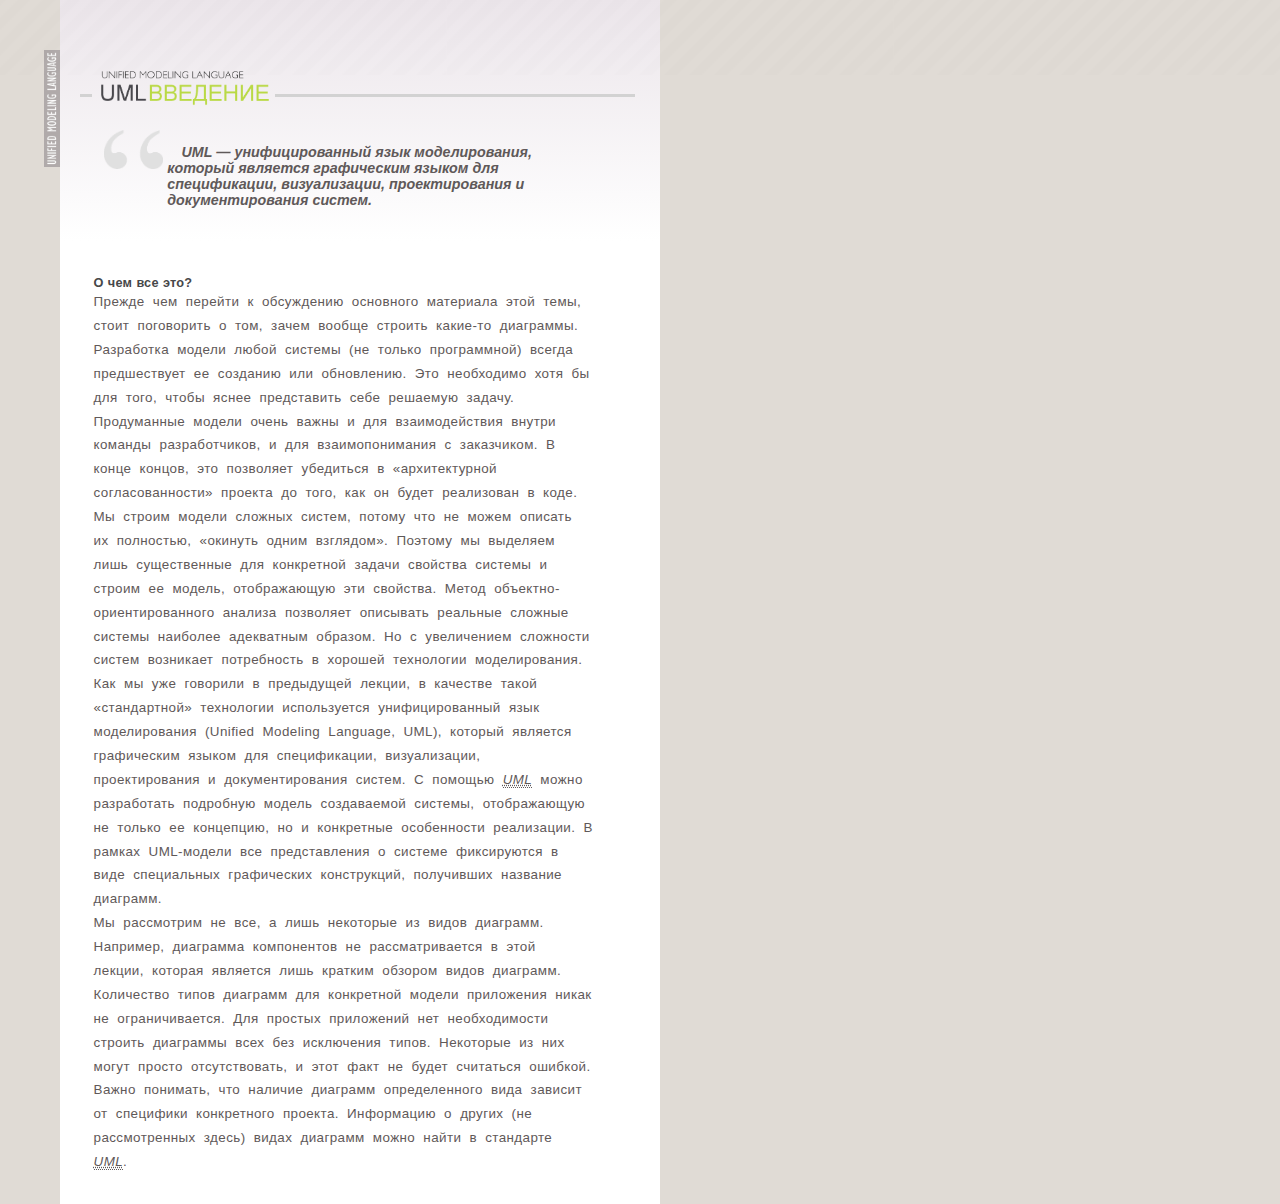
==== index.html @ fff98a21 "Added the main part of the page" ====
<!DOCTYPE html>
<!--[if lt IE 7]><html lang="ru" class="lt-ie9 lt-ie8 lt-ie7"><![endif]-->
<!--[if IE 7]><html lang="ru" class="lt-ie9 lt-ie8"><![endif]-->
<!--[if IE 8]><html lang="ru" class="lt-ie9"><![endif]-->
<!--[if gt IE 8]><!-->
<html lang="ru">
<!--<![endif]-->
<head>
	<meta charset="utf-8" />
	<title>About The UML</title>
	<meta name="description" content="" />
	<meta http-equiv="X-UA-Compatible" content="IE=edge" />
	<meta name="viewport" content="width=device-width, initial-scale=1.0" />
	<link rel="shortcut icon" href="favicon.ico" />
	<link rel="stylesheet" href="libs/bootstrap/bootstrap-grid-3.3.1.min.css" />
	<link rel="stylesheet" href="libs/font-awesome-4.2.0/css/font-awesome.min.css" />
	<link rel="stylesheet" href="libs/fancybox/jquery.fancybox.css" />
	<link rel="stylesheet" href="libs/owl-carousel/owl.carousel.css" />
	<link rel="stylesheet" href="libs/countdown/jquery.countdown.css" />
	<link rel="stylesheet" href="fonts.css" />
	<link rel="stylesheet" href="main.css" />
	<link rel="stylesheet" href="media.css" />
</head>
<body>
	<div id="page-wrapper">
		<header role="banner">
			<a href='index.html'>
				<h1>Unified Modeling Language<br/>UMLВВЕДЕНИЕ</h1>
				<hr class="left"> 
				<hr class="right">
			</a>
			<div class="quotes">UML &mdash; унифицированный язык моделирования, который является графическим языком для спецификации, визуализации, проектирования и документирования систем.</div>
		</header>
		
		<div class="main" role="main">
			<section>
				<h3>О чем все это?</h3>
				<p> 
					Прежде чем перейти к обсуждению основного материала этой темы, стоит поговорить о том, зачем 
					вообще строить какие-то диаграммы. Разработка модели любой системы (не только программной) всегда 
					предшествует ее созданию или обновлению. Это необходимо хотя бы для того, чтобы яснее представить себе 
					решаемую задачу. Продуманные модели очень важны и для взаимодействия внутри команды разработчиков, и для 
					взаимопонимания с заказчиком. В конце концов, это позволяет убедиться в <q>архитектурной согласованности</q> 
					проекта до того, как он будет реализован в коде.
				</p>
				<p> 
					Мы строим модели сложных систем, потому что не можем описать их полностью, <q>окинуть одним взглядом</q>. 
					Поэтому мы выделяем лишь существенные для конкретной задачи свойства системы и строим ее модель, 
					отображающую эти свойства. Метод объектно-ориентированного анализа позволяет описывать реальные сложные 
					системы наиболее адекватным образом. Но с увеличением сложности систем возникает потребность в хорошей 
					технологии моделирования. Как мы уже говорили в предыдущей лекции, в качестве такой <q>стандартной</q> 
					технологии используется унифицированный язык моделирования (Unified Modeling Language, UML), который 
					является графическим языком для спецификации, визуализации, проектирования и документирования систем. 
					С помощью <abbr title="Unified Modeling Language, унифицированный язык моделирования">UML</abbr> можно 
					разработать подробную модель создаваемой системы, отображающую не только ее 
					концепцию, но и конкретные особенности реализации. В рамках UML-модели все представления о системе 
					фиксируются в виде специальных графических конструкций, получивших название диаграмм.
				</p>
				<p>
					Мы рассмотрим не все, а лишь некоторые из видов диаграмм. Например, диаграмма компонентов не 
					рассматривается в этой лекции, которая является лишь кратким обзором видов диаграмм. Количество типов 
					диаграмм для конкретной модели приложения никак не ограничивается. Для простых приложений нет 
					необходимости строить диаграммы всех без исключения типов. Некоторые из них могут просто отсутствовать, 
					и этот факт не будет считаться ошибкой. Важно понимать, что наличие диаграмм определенного вида зависит 
					от специфики конкретного проекта. Информацию о других (не рассмотренных здесь) видах диаграмм можно 
					найти в стандарте <abbr title="Unified Modeling Language, унифицированный язык моделирования">UML</abbr>.
				</p>
			</section>
		</div>
		
	</div>
		
	<div id="extra1" role="presentation"></div>
	<div id="extra4" role="presentation"></div>
	
	<!--[if lt IE 9]>
	<script src="libs/html5shiv/es5-shim.min.js"></script>
	<script src="libs/html5shiv/html5shiv.min.js"></script>
	<script src="libs/html5shiv/html5shiv-printshiv.min.js"></script>
	<script src="libs/respond/respond.min.js"></script>
	<![endif]-->
	<script src="libs/jquery/jquery-1.11.1.min.js"></script>
	<script src="libs/jquery-mousewheel/jquery.mousewheel.min.js"></script>
	<script src="libs/fancybox/jquery.fancybox.pack.js"></script>
	<script src="libs/waypoints/waypoints-1.6.2.min.js"></script>
	<script src="libs/scrollto/jquery.scrollTo.min.js"></script>
	<script src="libs/owl-carousel/owl.carousel.min.js"></script>
	<script src="libs/countdown/jquery.plugin.js"></script>
	<script src="libs/countdown/jquery.countdown.min.js"></script>
	<script src="libs/countdown/jquery.countdown-ru.js"></script>
	<script src="libs/landing-nav/navigation.js"></script>
	<script src="js/common.js"></script>
	<!-- Yandex.Metrika counter --><!-- /Yandex.Metrika counter -->
	<!-- Google Analytics counter --><!-- /Google Analytics counter -->
</body>
</html>
---- fonts.css ----
/* font-family: "RobotoRegular"; */
@font-face {
	font-family: "RobotoRegular";
	src: url("../fonts/RobotoRegular/RobotoRegular.eot");
	src: url("../fonts/RobotoRegular/RobotoRegular.eot?#iefix")format("embedded-opentype"),
	url("../fonts/RobotoRegular/RobotoRegular.woff") format("woff"),
	url("../fonts/RobotoRegular/RobotoRegular.ttf") format("truetype");
	font-style: normal;
	font-weight: normal;
}
/* font-family: "RobotoLight"; */
@font-face {
	font-family: "RobotoLight";
	src: url("../fonts/RobotoLight/RobotoLight.eot");
	src: url("../fonts/RobotoLight/RobotoLight.eot?#iefix")format("embedded-opentype"),
	url("../fonts/RobotoLight/RobotoLight.woff") format("woff"),
	url("../fonts/RobotoLight/RobotoLight.ttf") format("truetype");
	font-style: normal;
	font-weight: normal;
}
/* font-family: "RobotoMedium"; */
@font-face {
	font-family: "RobotoMedium";
	src: url("../fonts/RobotoMedium/RobotoMedium.eot");
	src: url("../fonts/RobotoMedium/RobotoMedium.eot?#iefix")format("embedded-opentype"),
	url("../fonts/RobotoMedium/RobotoMedium.woff") format("woff"),
	url("../fonts/RobotoMedium/RobotoMedium.ttf") format("truetype");
	font-style: normal;
	font-weight: normal;
}
/* font-family: "RobotoBold"; */
@font-face {
	font-family: "RobotoBold";
	src: url("../fonts/RobotoBold/RobotoBold.eot");
	src: url("../fonts/RobotoBold/RobotoBold.eot?#iefix")format("embedded-opentype"),
	url("../fonts/RobotoBold/RobotoBold.woff") format("woff"),
	url("../fonts/RobotoBold/RobotoBold.ttf") format("truetype");
	font-style: normal;
	font-weight: normal;
}
---- main.css ----
*{margin:0; padding:0;} 								/* All clear*/

body{
	background:rgb(224,219,213); 						/*цвет фона*/
	position:relative;
	font:11px 'helvetica','verdana','geneva', sans-serif;
	color:#5F5959;

}

#page-wrapper{
	position:absolute;	
	display:block;
	margin:0 auto;
	left:auto;
}

header, .main, footer{
	background:#FFFFFF;
	width:600px;								/*width of middle box*/
	position:relative;
	left:60px;
}

/*header and background*/

header{
	padding-top:2.2em;
	padding-bottom:3em;
	/*shadow in top of header*/
	background:         linear-gradient(to bottom, rgba(235, 229, 234, 1), rgba(255, 255, 255, 1));
	background: -webkit-linear-gradient(to bottom, rgba(235, 229, 234, 1), rgba(255, 255, 255, 1));
	background:    -moz-linear-gradient(to bottom, rgba(235, 229, 234, 1), rgba(255, 255, 255, 1));
}

	hr {
		margin:auto;
		height:3px;
		border:none;
		background:rgb(210,210,210);
	}
	hr.right {
		float:right;
		margin-right:25px;
		width:60%;
		
	}
	hr.left {
		float:left;
		width:2%;
		margin-left:20px;}
	h1{
		padding-top:70px;
		height:0;
		overflow:hidden; 																						/*to hide principal text*/
		background: url(images/title2.png) -20% -5% no-repeat;			/*the name in header*/
		background-size: 95%;
		width:202px;
		position:relative;
		top:44px;
		left:1.3em;
		border-radius:14px;
		
	}
	h2,h3 {
		/*font-family:'for_h3','helvetica', sans-serif;*/
		color:#47484A;
		line-height:1.2em;
		font-size:95%;
		word-spacing:0.5px;
		letter-spacing:0.015em;
	}
	h2{
		text-transform:uppercase;
		font-size:100%;
	}
	.quotes{
	margin:2.5em 0 0 2.5em;
	margin-right:5em;
	padding-top:1em;
	/*min-height:60px;*/
	background:url(images/quotes3.png) 2% 0% no-repeat;
	background-size: 12%;
	padding-left:5em;
	/*font-family:'for_quotes','Century', sans-serif;*/
	font-size:130%;
	font-weight:bold;
	font-style:italic;
	text-indent:1em;
}

/*style of the main part*/

.main{
	min-height:570px;
	overflow:auto;
}
section{
	margin:2.5em;
	margin-right:5em;
	text-align:left;
	padding-bottom:5%;
	border-bottom:.1em solid rgb(210,210,210);
	font-size:122%;
	font-family:"helvetica", sans-serif;
	letter-spacing:.03em;
	line-height:1.78em;
	word-spacing:.3em;
}
section:last-child {  						/*for remove a border and big indent under the last section*/
	border:none;
	margin-bottom:0;
}
abbr, acronym {
	font-style:italic;
	border-bottom:.1em dotted;
	cursor:help;
}
cite{
	font-style:italic;
	display:block;
	margin:1em 0 1em 2em;
	cursor:help;
}
		/*Images in main text*/
img {
	max-width:95%;
}
figure{
	text-align:center;
	margin:1.5em 0;
}
figcaption {
	font-weight:bold;
}
		/*lists in main text*/
	.main a {
	text-decoration:none;
	background:#E4FFCC;
	color:#999933;
}
.main li{
	margin:0 0 0 1em;
}
.main ul {
	margin:0 0 .3em 0;
	list-style:circle inside;
}
.main ol{
	margin:0 0 .3em 0;
	list-style:decimal inside;
}
.other_list {
	list-style-type:none;
}
		/*tables in main text*/
table, td, th {
	border-collapse:collapse;
	border:1px solid;
	text-align:center;
}
table{
	margin:auto;
}


#extra1{ 											/*strips in top of page*/
	height:75px;
	background:transparent url(images/black_lines1.jpeg) repeat-x;
	opacity: 0.01;
	z-index:1;
	position:relative;
}

#extra4{ 											/*left side tag*/
	width:24px;
	height:125px;
	position:absolute;
	top:50px;
	left:44px;
	background:transparent url(images/atu3.jpeg) no-repeat;
	background-size: 65%;
	z-index:-1;
}
---- media.css ----
/*==========  Desktop First Method  ==========*/

/* Large Devices, Wide Screens */
@media only screen and (max-width : 1200px) {

}

/* Medium Devices, Desktops */
@media only screen and (max-width : 992px) {

}

/* Small Devices, Tablets */
@media only screen and (max-width : 768px) {

}

/* Extra Small Devices, Phones */
@media only screen and (max-width : 480px) {

}

/* Custom, iPhone Retina */
@media only screen and (max-width : 320px) {

}


/*==========  Mobile First Method  ==========*/

/* Custom, iPhone Retina */
@media only screen and (min-width : 320px) {

}

/* Extra Small Devices, Phones */
@media only screen and (min-width : 480px) {

}

/* Small Devices, Tablets */
@media only screen and (min-width : 768px) {

}

/* Medium Devices, Desktops */
@media only screen and (min-width : 992px) {

}

 /* Large Devices, Wide Screens */
@media only screen and (min-width : 1200px) {

}
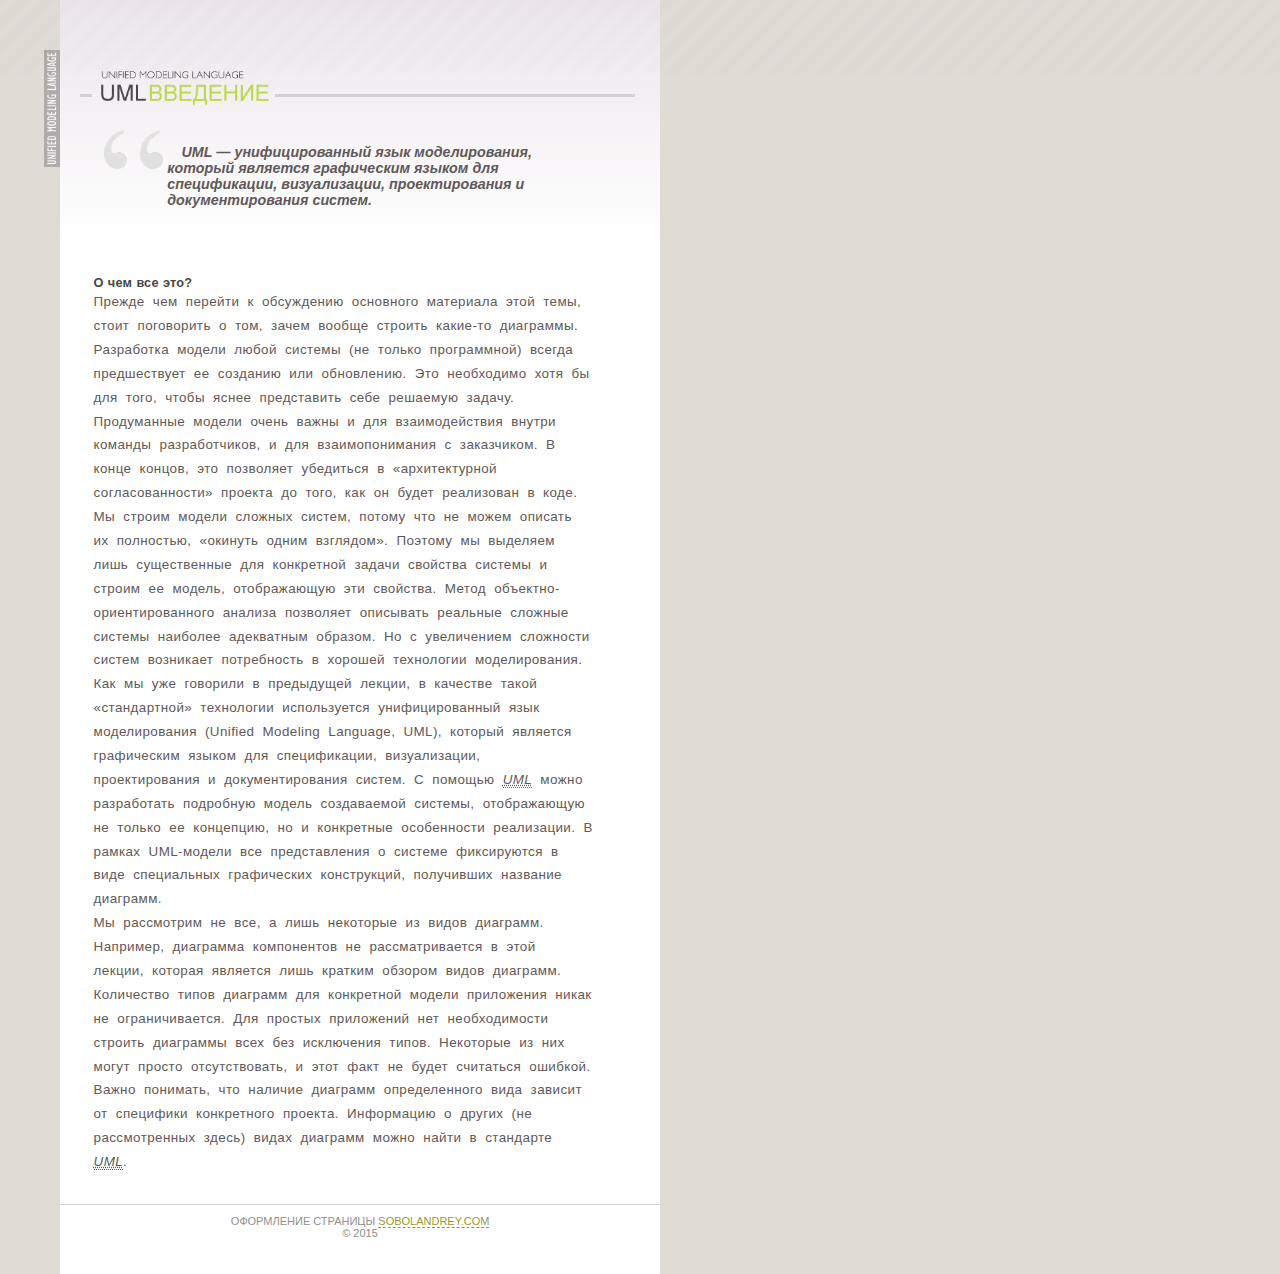
==== commit 2ed328d2: "Added the footerand set it style" ====
--- a/index.html
+++ b/index.html
@@ -68,6 +68,14 @@
 			</section>
 		</div>
 		
+		<footer role="contentinfo">
+			<hr/>
+			<p>Оформление страницы <a href="#"  target="_blank" title="Перейти на веб-сайт">sobolandrey.com</a></p>
+			<p>&copy; 2015</p>
+		</footer>
+		
+		
+		
 	</div>
 		
 	<div id="extra1" role="presentation"></div>
--- a/main.css
+++ b/main.css
@@ -133,12 +133,13 @@
 figcaption {
 	font-weight:bold;
 }
-		/*lists in main text*/
-	.main a {
+		/*links in main text*/
+.main a {
 	text-decoration:none;
 	background:#E4FFCC;
 	color:#999933;
 }
+		/*lists in main text*/
 .main li{
 	margin:0 0 0 1em;
 }
@@ -162,6 +163,28 @@
 table{
 	margin:auto;
 }
+
+/*footer*/
+
+footer, footer a{
+	text-align:center;
+	text-transform:uppercase;
+	color:#908E8E;
+	text-decoration:none;
+	height:70px;
+}
+footer hr{
+	height:1px;
+	margin-bottom:10px;
+}
+		/*links in main text*/
+footer a {
+	text-decoration:none;
+	border-bottom:1px dashed #999933;
+	color:#999933;
+}
+
+
 
 
 #extra1{ 											/*strips in top of page*/
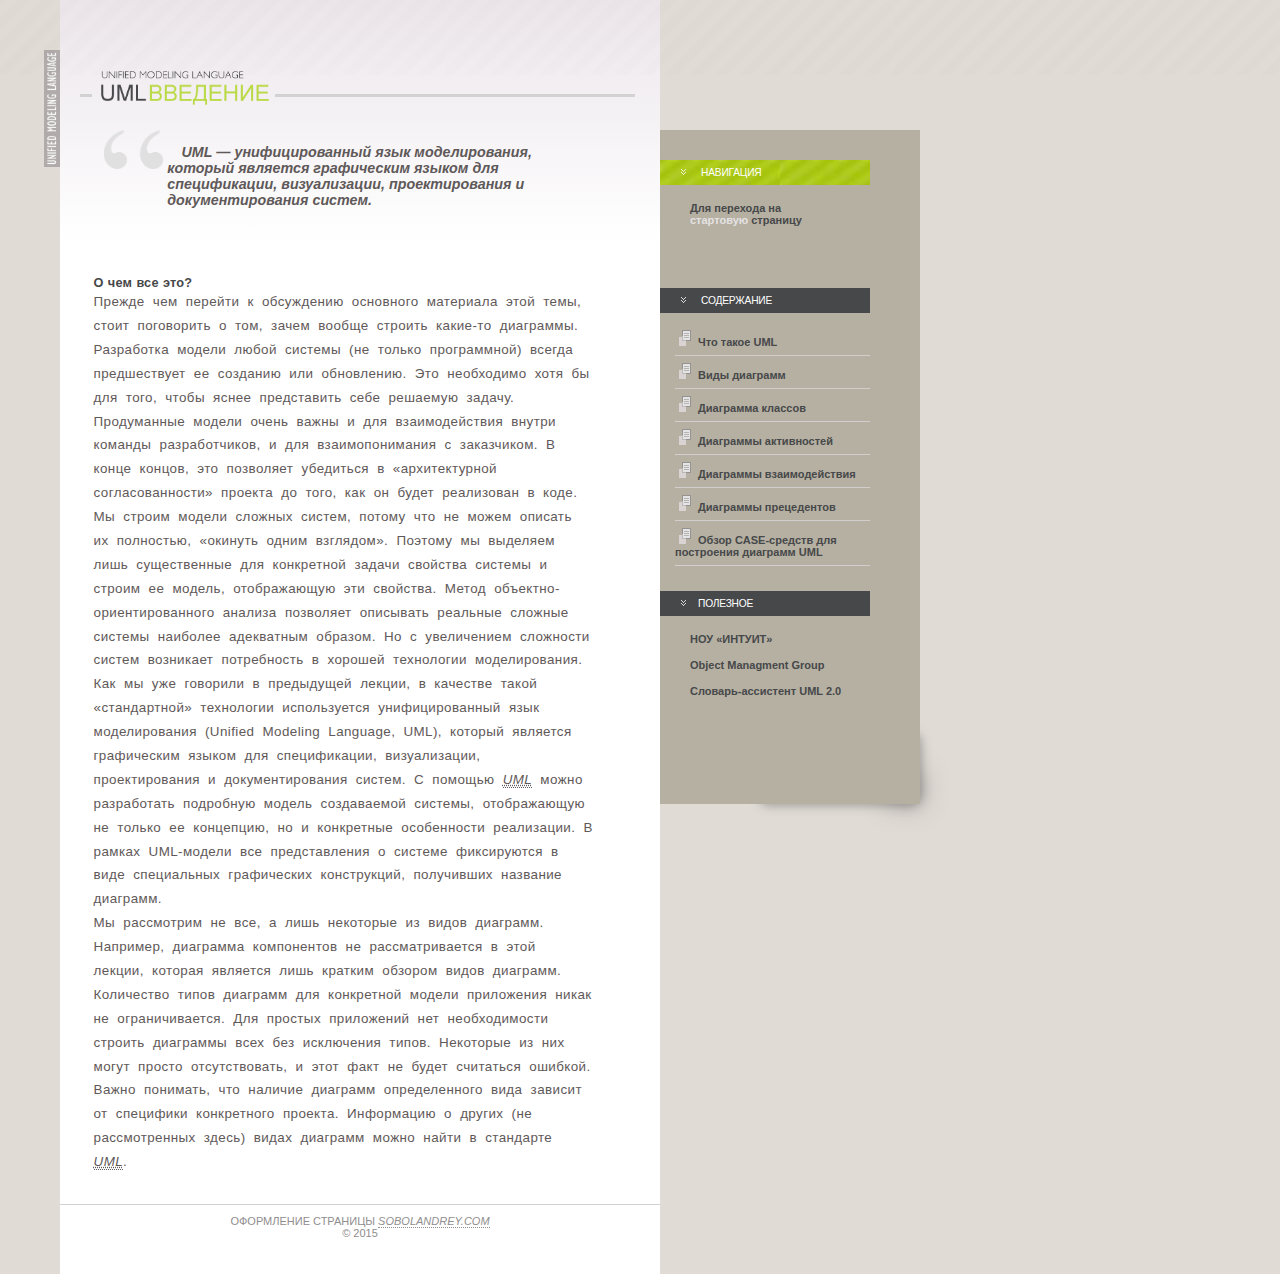
==== commit 072577a5: "Added aside block with navigation and useful links" ====
--- a/index.html
+++ b/index.html
@@ -74,7 +74,34 @@
 			<p>&copy; 2015</p>
 		</footer>
 		
-		
+		<aside role="complementary">
+			<nav role="navigation">
+				<ul>
+					<li class='aside_pointer'> <span id="span_aside">навигация</span></li>
+						<ul>
+							<li class='main_page'>Для перехода на <br> <a href='index.html'>стартовую</a> страницу</li>
+						</ul>
+					<li class='aside_pointer'> <span>содержание</span></li>
+						<ul>
+							<li class='high_nav'><a href='index_what_is_uml.html'>Что такое UML</a></li>
+							<li class='high_nav'><a href='index_kinds_of_diagrams.html'>Виды диаграмм</a></li>
+							<li class='high_nav'><a href='index_class_diagram.html'>Диаграмма классов</a></li>
+							<li class='high_nav'><a href='index_activity_diagrams.html'>Диаграммы активностей</a></li>
+							<li class='high_nav'><a href='index_interaction_diagrams.html'>Диаграммы взаимодействия</a></li>
+							<li class='high_nav'><a href='index_use_case_diagram.html'>Диаграммы прецедентов</a></li>
+							<li class='high_nav'><a href='index_case_tools.html'>Обзор CASE-средств для построения диаграмм UML</a></li>
+						</ul>
+					<li class='aside_pointer'><span>полезное</span></li>
+						<ul>
+							<li class='low_nav'><a href='http://www.intuit.ru/' target='_blank'>НОУ «ИНТУИТ»</a></li>
+							<li class='low_nav'><a href='http://www.omg.org/' target='_blank'>Object Managment Group</a></li>
+							<li class='low_nav'><a href='http://www.sparxsystems.com.au/' target='_blank'>Словарь-ассистент UML 2.0	</a></li>
+						</ul>
+				</ul>
+			</nav>
+			<div id="extra2" role="presentation"></div>
+			<div id="extra3" role="presentation"></div>
+		</aside>
 		
 	</div>
 		
--- a/main.css
+++ b/main.css
@@ -177,15 +177,97 @@
 	height:1px;
 	margin-bottom:10px;
 }
-		/*links in main text*/
+		/*links in footer*/
 footer a {
 	text-decoration:none;
-	border-bottom:1px dashed #999933;
-	color:#999933;
-}
-
-
-
+	font-style:italic;
+	border-bottom:.1em dotted;
+}
+
+/*navigation*/
+
+aside{
+	background:rgb(181,176,162); 						/*side navigation bar*/
+	width:260px;
+	position:absolute;
+	top:130px;
+	left:660px;
+	margin-bottom:15px;
+}
+nav{margin-top:30px;}
+nav > ul{
+	display:block;
+	bottom:0;
+	right:0;
+	margin-bottom:100px;	
+}
+li.aside_pointer{
+	list-style-image: url(images/arr5.ico);
+	list-style-position: inside;
+	padding-left:15px;
+	/*margin-left:15px;*/
+	margin-bottom:10px;
+	background:#47484A;
+	width:75%;
+	min-height:25px;
+}
+li.aside_pointer span{ 									/*headers in navigation*/
+	color:white;
+	font-size:93%;
+	letter-spacing:-0.02em;
+	text-align:left;
+	vertical-align: center;
+	text-transform:uppercase;
+	font-family:'Nav_title','helvetica','arial', sans-serif;*/
+}
+li.aside_pointer:first-child{ 											/*yellow strip under main navigation header*/
+	background:transparent url(images/button_bg2.jpeg);
+	/*opacity:0.70;*/	
+}
+li.aside_pointer:last-of-type{
+	margin-top:25px;
+}
+li.low_nav, 
+li.high_nav,
+li.main_page{
+	margin:0 50px 0 15px;
+	padding:7px 0;
+	list-style-position: inside;
+}
+li.low_nav, 
+li.main_page{
+	list-style-type:none;
+	margin-left:30px;
+}
+li.high_nav{
+	list-style-image: url(images/nav6.ico);
+	border-bottom: 1px solid rgb(211,206,206);
+}
+li.main_page {
+	margin-bottom:55px;
+}
+		/*links in navigation*/
+li.low_nav a, 
+li.high_nav a, 
+li.main_page a, 
+li.main_page {
+	color:#47484A;
+	font-weight:600;
+	font-size:100%;
+	text-align:left;
+	text-decoration:none;
+}
+li.main_page a{ 
+	color:#E5E2E3;
+}
+li.low_nav a:hover, 
+li.high_nav a:hover,
+a:hover{
+	color:white;
+	background:#A4B93C;
+}
+
+/*additional blocks for special effects*/
 
 #extra1{ 											/*strips in top of page*/
 	height:75px;
@@ -195,7 +277,28 @@
 	position:relative;
 }
 
-#extra4{ 											/*left side tag*/
+#extra2{ 											/*1 level of shadow under navigation bar*/
+	width:30px;
+	height:30px;
+	position:absolute;
+	bottom:0;
+	right:0;
+	border-radius:2px;
+	box-shadow:0 0 25px 3px rgba(104,104,104,0.4);
+	z-index:-1;
+}
+#extra3{											/*2 level of shadow under navigation bar*/
+	width:160px;
+	height:70px;
+	position:absolute;
+	bottom:0;
+	right:0;
+	border-radius:10px;
+	box-shadow:0 0 10px 2px rgba(104,104,104,0.5);
+	z-index:-2;*/
+}
+
+#extra4{ 											/*top-left side tag*/
 	width:24px;
 	height:125px;
 	position:absolute;
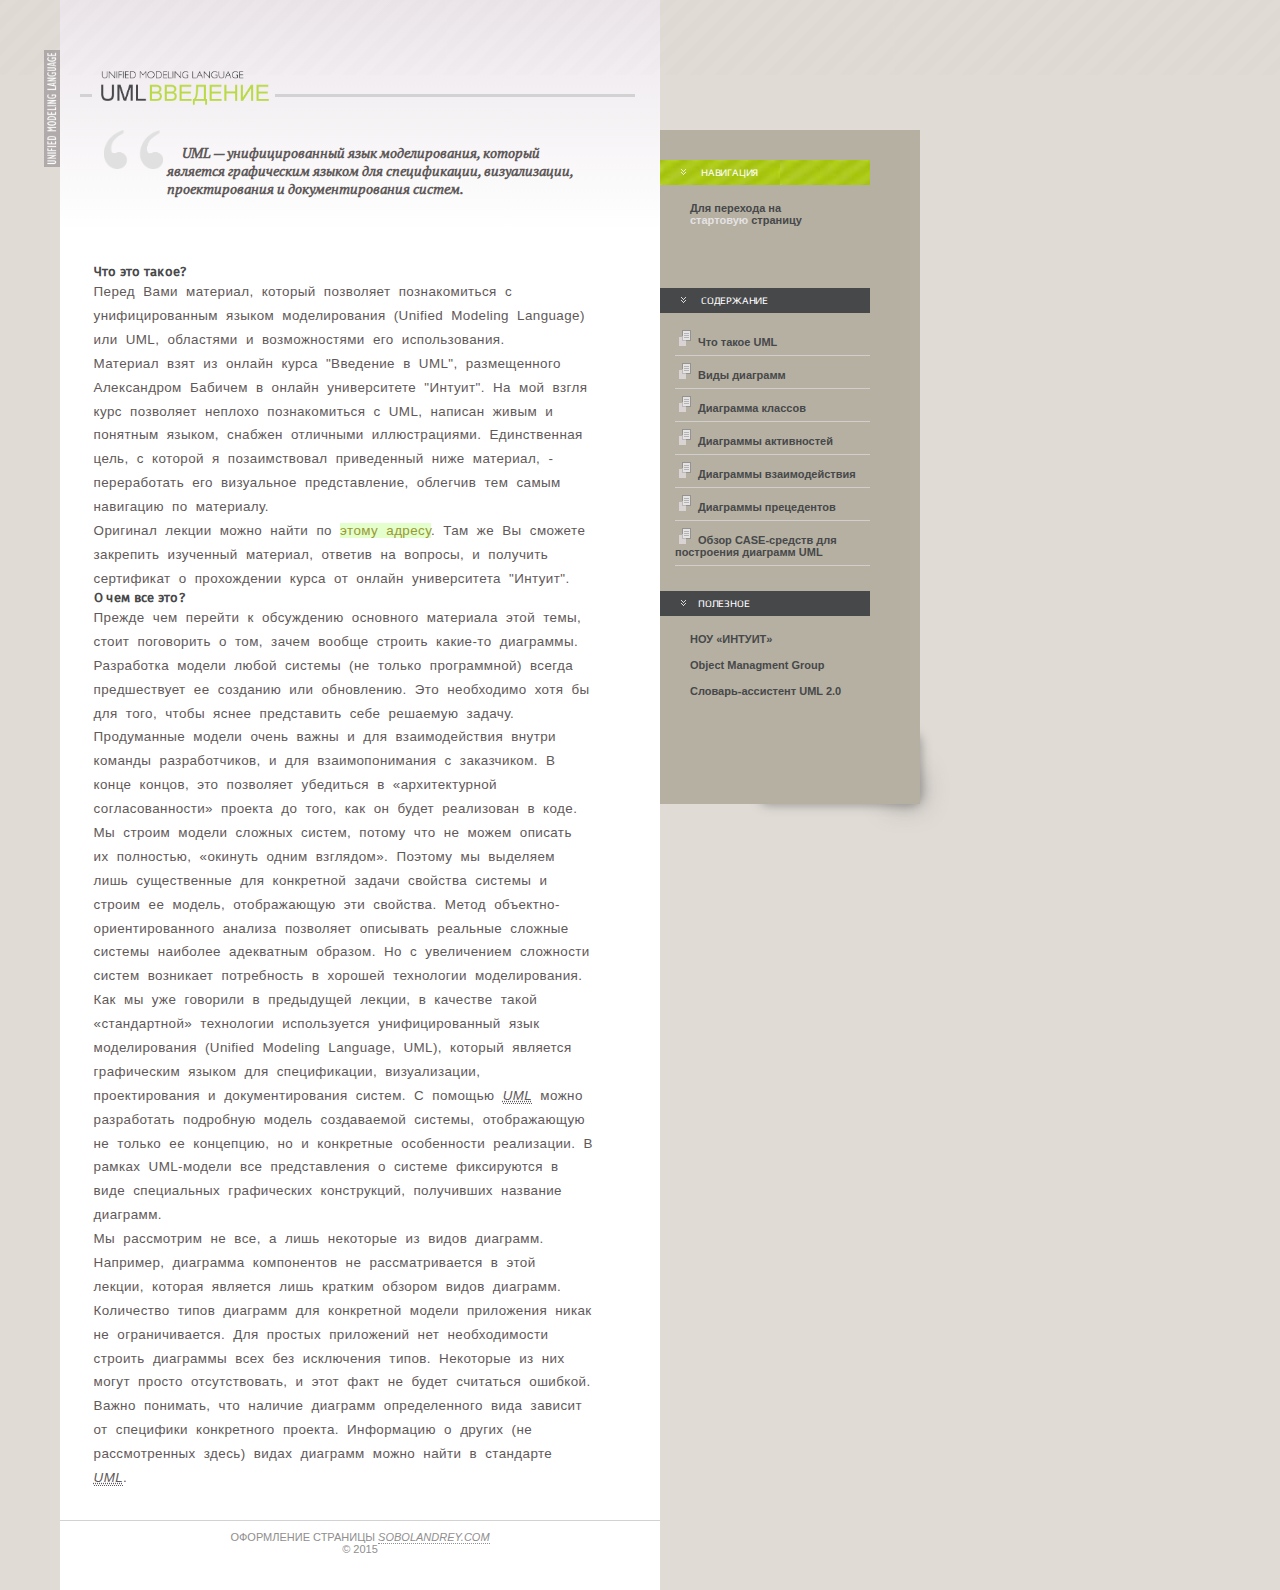
==== commit 2f82aa71: "Added introduction part in main text" ====
--- a/index.html
+++ b/index.html
@@ -34,14 +34,23 @@
 		
 		<div class="main" role="main">
 			<section>
+				<h3>Что это такое?</h3>
+				<p>
+					Перед Вами  материал, который позволяет познакомиться с унифицированным языком моделирования (Unified Modeling Language) или UML, областями и возможностями его использования.
+				</p>
+				<p>
+					Материал взят из онлайн курса "Введение в UML", размещенного Александром Бабичем в онлайн университете "Интуит". На мой взгля курс позволяет неплохо познакомиться с UML, написан живым и понятным языком, снабжен отличными иллюстрациями. Единственная цель, с которой я позаимствовал приведенный ниже материал, - переработать его визуальное представление, облегчив тем самым навигацию по материалу.
+				</p>
+				<p>
+					Оригинал лекции можно найти по <a href="http://www.intuit.ru/studies/courses/1007/229/info" target="_blank" title="Открыть страницу на новой вкладке">этому адресу</a>. Там же Вы сможете закрепить изученный материал, ответив на вопросы, и получить сертификат о прохождении курса от онлайн университета "Интуит".
+				</p>
 				<h3>О чем все это?</h3>
 				<p> 
 					Прежде чем перейти к обсуждению основного материала этой темы, стоит поговорить о том, зачем 
 					вообще строить какие-то диаграммы. Разработка модели любой системы (не только программной) всегда 
 					предшествует ее созданию или обновлению. Это необходимо хотя бы для того, чтобы яснее представить себе 
 					решаемую задачу. Продуманные модели очень важны и для взаимодействия внутри команды разработчиков, и для 
-					взаимопонимания с заказчиком. В конце концов, это позволяет убедиться в <q>архитектурной согласованности</q> 
-					проекта до того, как он будет реализован в коде.
+					взаимопонимания с заказчиком. В конце концов, это позволяет убедиться в <q>архитектурной согласованности</q> проекта до того, как он будет реализован в коде.
 				</p>
 				<p> 
 					Мы строим модели сложных систем, потому что не можем описать их полностью, <q>окинуть одним взглядом</q>. 
--- a/fonts.css
+++ b/fonts.css
@@ -1,40 +1,13 @@
-/* font-family: "RobotoRegular"; */
-@font-face {
-	font-family: "RobotoRegular";
-	src: url("../fonts/RobotoRegular/RobotoRegular.eot");
-	src: url("../fonts/RobotoRegular/RobotoRegular.eot?#iefix")format("embedded-opentype"),
-	url("../fonts/RobotoRegular/RobotoRegular.woff") format("woff"),
-	url("../fonts/RobotoRegular/RobotoRegular.ttf") format("truetype");
-	font-style: normal;
-	font-weight: normal;
+/*added fonts*/
+@font-face{
+	font-family:Nav_title;
+	src:url(fonts/Play.ttf);
 }
-/* font-family: "RobotoLight"; */
-@font-face {
-	font-family: "RobotoLight";
-	src: url("../fonts/RobotoLight/RobotoLight.eot");
-	src: url("../fonts/RobotoLight/RobotoLight.eot?#iefix")format("embedded-opentype"),
-	url("../fonts/RobotoLight/RobotoLight.woff") format("woff"),
-	url("../fonts/RobotoLight/RobotoLight.ttf") format("truetype");
-	font-style: normal;
-	font-weight: normal;
+@font-face{
+	font-family:for_h3;
+	src:url(fonts/Fira_Sans.ttf);
 }
-/* font-family: "RobotoMedium"; */
-@font-face {
-	font-family: "RobotoMedium";
-	src: url("../fonts/RobotoMedium/RobotoMedium.eot");
-	src: url("../fonts/RobotoMedium/RobotoMedium.eot?#iefix")format("embedded-opentype"),
-	url("../fonts/RobotoMedium/RobotoMedium.woff") format("woff"),
-	url("../fonts/RobotoMedium/RobotoMedium.ttf") format("truetype");
-	font-style: normal;
-	font-weight: normal;
-}
-/* font-family: "RobotoBold"; */
-@font-face {
-	font-family: "RobotoBold";
-	src: url("../fonts/RobotoBold/RobotoBold.eot");
-	src: url("../fonts/RobotoBold/RobotoBold.eot?#iefix")format("embedded-opentype"),
-	url("../fonts/RobotoBold/RobotoBold.woff") format("woff"),
-	url("../fonts/RobotoBold/RobotoBold.ttf") format("truetype");
-	font-style: normal;
-	font-weight: normal;
+@font-face{
+	font-family:for_quotes;
+	src:url(fonts/PT_Serif_Italic.ttf);
 }--- a/main.css
+++ b/main.css
@@ -32,49 +32,46 @@
 	background: -webkit-linear-gradient(to bottom, rgba(235, 229, 234, 1), rgba(255, 255, 255, 1));
 	background:    -moz-linear-gradient(to bottom, rgba(235, 229, 234, 1), rgba(255, 255, 255, 1));
 }
-
-	hr {
-		margin:auto;
-		height:3px;
-		border:none;
-		background:rgb(210,210,210);
-	}
-	hr.right {
-		float:right;
-		margin-right:25px;
-		width:60%;
-		
-	}
-	hr.left {
-		float:left;
-		width:2%;
-		margin-left:20px;}
-	h1{
-		padding-top:70px;
-		height:0;
-		overflow:hidden; 																						/*to hide principal text*/
-		background: url(images/title2.png) -20% -5% no-repeat;			/*the name in header*/
-		background-size: 95%;
-		width:202px;
-		position:relative;
-		top:44px;
-		left:1.3em;
-		border-radius:14px;
-		
-	}
-	h2,h3 {
-		/*font-family:'for_h3','helvetica', sans-serif;*/
-		color:#47484A;
-		line-height:1.2em;
-		font-size:95%;
-		word-spacing:0.5px;
-		letter-spacing:0.015em;
-	}
-	h2{
-		text-transform:uppercase;
-		font-size:100%;
-	}
-	.quotes{
+hr {
+	margin:auto;
+	height:3px;
+	border:none;
+	background:rgb(210,210,210);
+}
+hr.right {
+	float:right;
+	margin-right:25px;
+	width:60%;
+}
+hr.left {
+	float:left;
+	width:2%;
+	margin-left:20px;}
+h1{
+	padding-top:70px;
+	height:0;
+	overflow:hidden; 																						/*to hide principal text*/
+	background: url(images/title2.png) -20% -5% no-repeat;			/*the name in header*/
+	background-size: 95%;
+	width:202px;
+	position:relative;
+	top:44px;
+	left:1.3em;
+	border-radius:14px;
+}
+h2,h3 {
+	font-family:'for_h3','helvetica', sans-serif;
+	color:#47484A;
+	line-height:1.2em;
+	font-size:95%;
+	word-spacing:0.5px;
+	letter-spacing:0.015em;
+}
+h2{
+	text-transform:uppercase;
+	font-size:100%;
+}
+.quotes{
 	margin:2.5em 0 0 2.5em;
 	margin-right:5em;
 	padding-top:1em;
@@ -82,7 +79,7 @@
 	background:url(images/quotes3.png) 2% 0% no-repeat;
 	background-size: 12%;
 	padding-left:5em;
-	/*font-family:'for_quotes','Century', sans-serif;*/
+	font-family:'for_quotes','Century', sans-serif;
 	font-size:130%;
 	font-weight:bold;
 	font-style:italic;
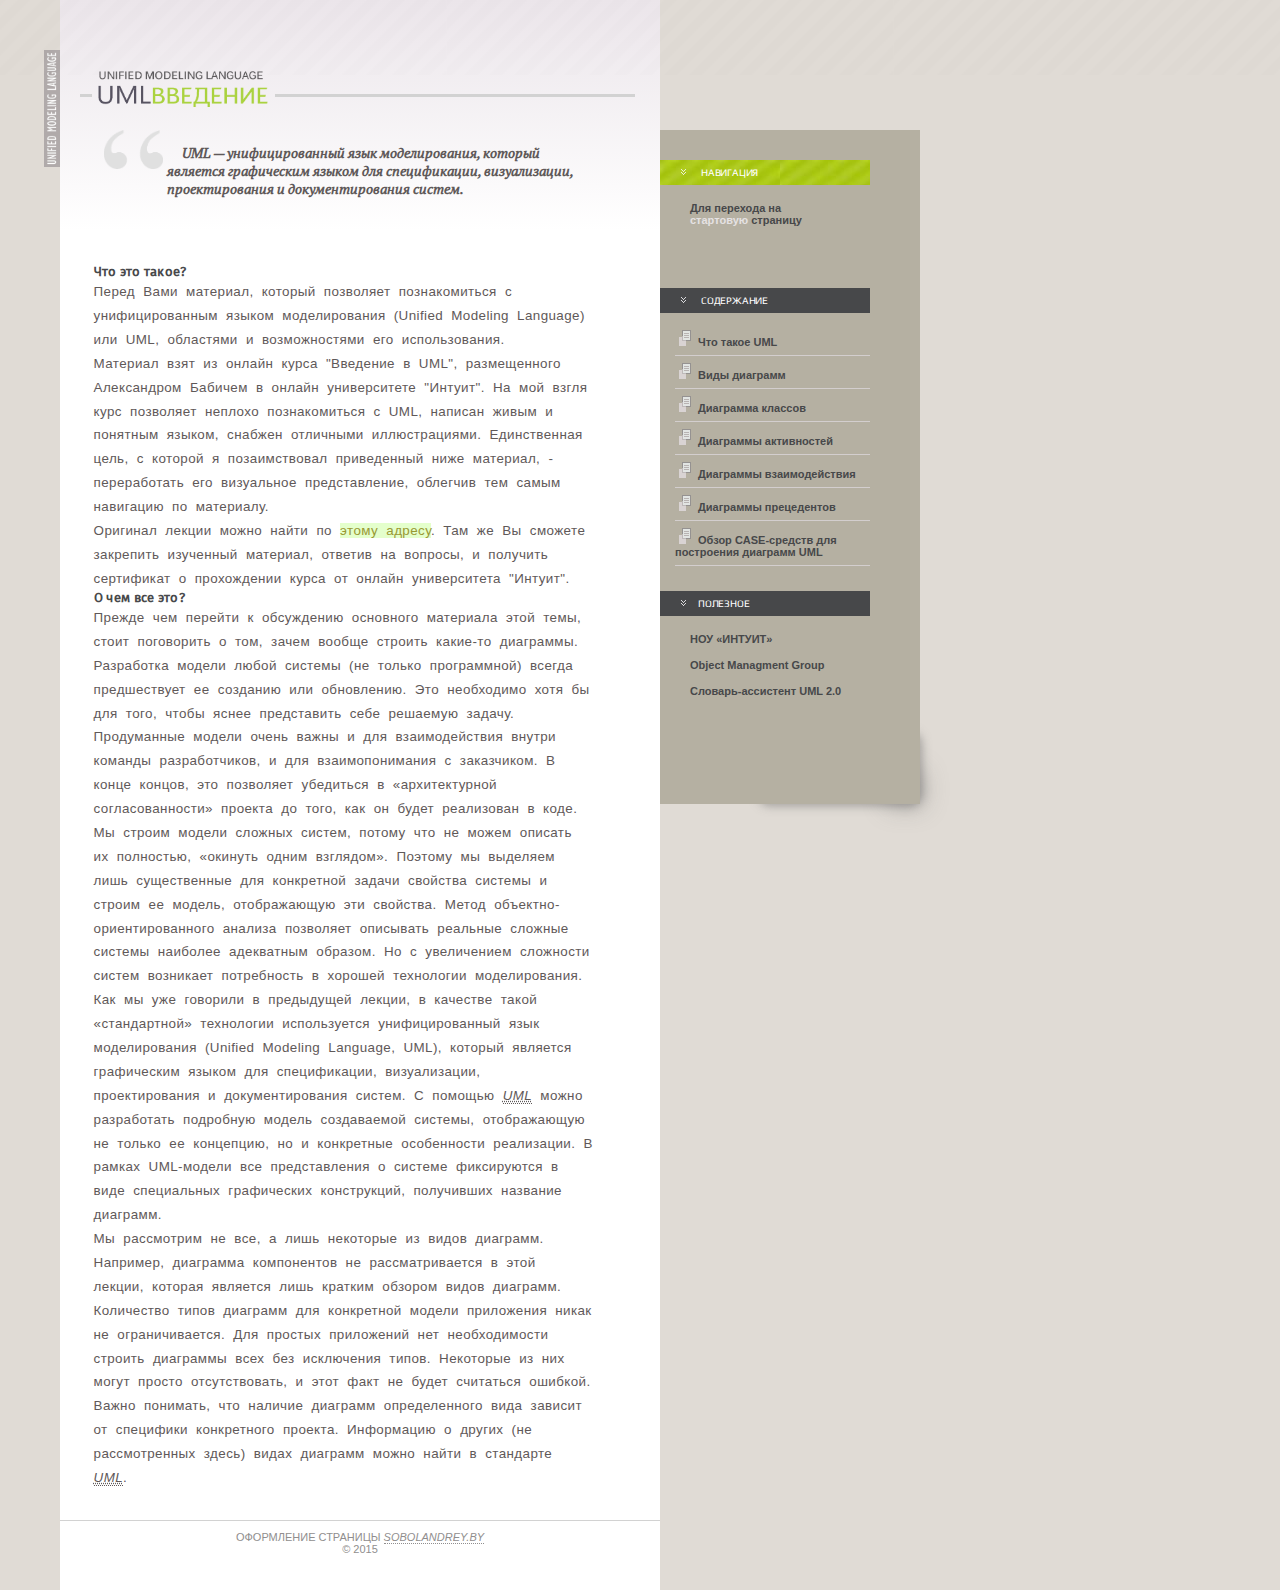
==== commit 6b619593: "Changed adress of links to my website" ====
--- a/index.html
+++ b/index.html
@@ -12,11 +12,7 @@
 	<meta http-equiv="X-UA-Compatible" content="IE=edge" />
 	<meta name="viewport" content="width=device-width, initial-scale=1.0" />
 	<link rel="shortcut icon" href="favicon.ico" />
-	<link rel="stylesheet" href="libs/bootstrap/bootstrap-grid-3.3.1.min.css" />
 	<link rel="stylesheet" href="libs/font-awesome-4.2.0/css/font-awesome.min.css" />
-	<link rel="stylesheet" href="libs/fancybox/jquery.fancybox.css" />
-	<link rel="stylesheet" href="libs/owl-carousel/owl.carousel.css" />
-	<link rel="stylesheet" href="libs/countdown/jquery.countdown.css" />
 	<link rel="stylesheet" href="fonts.css" />
 	<link rel="stylesheet" href="main.css" />
 	<link rel="stylesheet" href="media.css" />
@@ -79,7 +75,7 @@
 		
 		<footer role="contentinfo">
 			<hr/>
-			<p>Оформление страницы <a href="#"  target="_blank" title="Перейти на веб-сайт">sobolandrey.com</a></p>
+			<p>Оформление страницы <a href="sobolandrey.by"  target="_blank" title="Перейти на веб-сайт">sobolandrey.by</a></p>
 			<p>&copy; 2015</p>
 		</footer>
 		
@@ -111,11 +107,12 @@
 			<div id="extra2" role="presentation"></div>
 			<div id="extra3" role="presentation"></div>
 		</aside>
-		
+		<div id="top"> <i class="fa fa-angle-double-up"></i> </div>
 	</div>
 		
 	<div id="extra1" role="presentation"></div>
 	<div id="extra4" role="presentation"></div>
+
 	
 	<!--[if lt IE 9]>
 	<script src="libs/html5shiv/es5-shim.min.js"></script>
@@ -124,15 +121,6 @@
 	<script src="libs/respond/respond.min.js"></script>
 	<![endif]-->
 	<script src="libs/jquery/jquery-1.11.1.min.js"></script>
-	<script src="libs/jquery-mousewheel/jquery.mousewheel.min.js"></script>
-	<script src="libs/fancybox/jquery.fancybox.pack.js"></script>
-	<script src="libs/waypoints/waypoints-1.6.2.min.js"></script>
-	<script src="libs/scrollto/jquery.scrollTo.min.js"></script>
-	<script src="libs/owl-carousel/owl.carousel.min.js"></script>
-	<script src="libs/countdown/jquery.plugin.js"></script>
-	<script src="libs/countdown/jquery.countdown.min.js"></script>
-	<script src="libs/countdown/jquery.countdown-ru.js"></script>
-	<script src="libs/landing-nav/navigation.js"></script>
 	<script src="js/common.js"></script>
 	<!-- Yandex.Metrika counter --><!-- /Yandex.Metrika counter -->
 	<!-- Google Analytics counter --><!-- /Google Analytics counter -->
--- a/main.css
+++ b/main.css
@@ -140,6 +140,9 @@
 .main li{
 	margin:0 0 0 1em;
 }
+.main li p:first-of-type {
+	display:inline;
+}
 .main ul {
 	margin:0 0 .3em 0;
 	list-style:circle inside;
@@ -304,4 +307,25 @@
 	background:transparent url(images/atu3.jpeg) no-repeat;
 	background-size: 65%;
 	z-index:-1;
+}
+
+#top {
+	display: none;
+	position: fixed;
+	bottom: 50px;
+	right: 50px;
+  cursor: pointer;
+	background-color: #B5B095;
+	opacity:0.4;
+	border:2px solid white;
+	border-radius:20%;
+	-webkit-border-radius:20%;
+	-moz-border-radius:20%;
+}
+#top i {
+	text-align: center;
+	font-size: 800%;
+	width:80px;
+  height: 70px;
+	color:white;
 }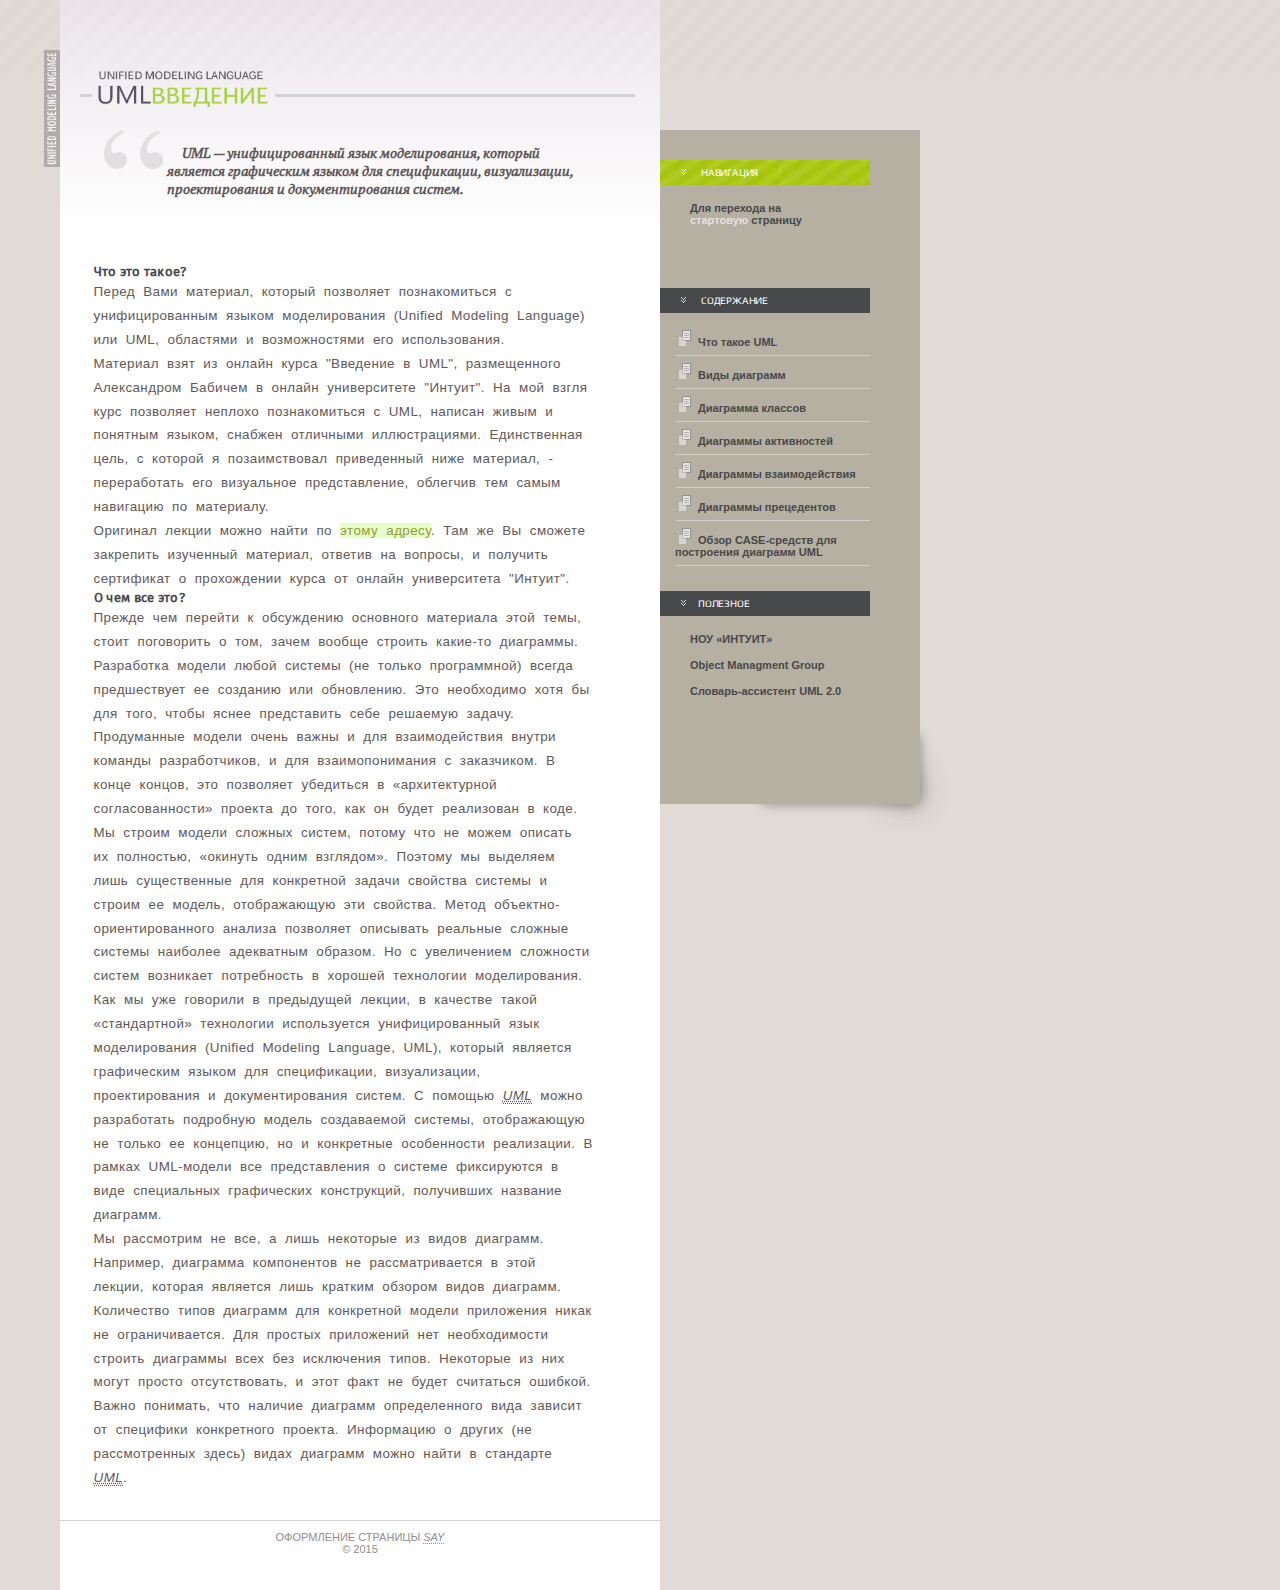
==== commit 29ebed31: "Changed webmasters address" ====
--- a/index.html
+++ b/index.html
@@ -75,7 +75,7 @@
 		
 		<footer role="contentinfo">
 			<hr/>
-			<p>Оформление страницы <a href="sobolandrey.by"  target="_blank" title="Перейти на веб-сайт">sobolandrey.by</a></p>
+			<p>Оформление страницы <a href="http://www.sobolandrey.by"  target="_blank" title="Перейти на веб-сайт">SAY</a></p>
 			<p>&copy; 2015</p>
 		</footer>
 		
